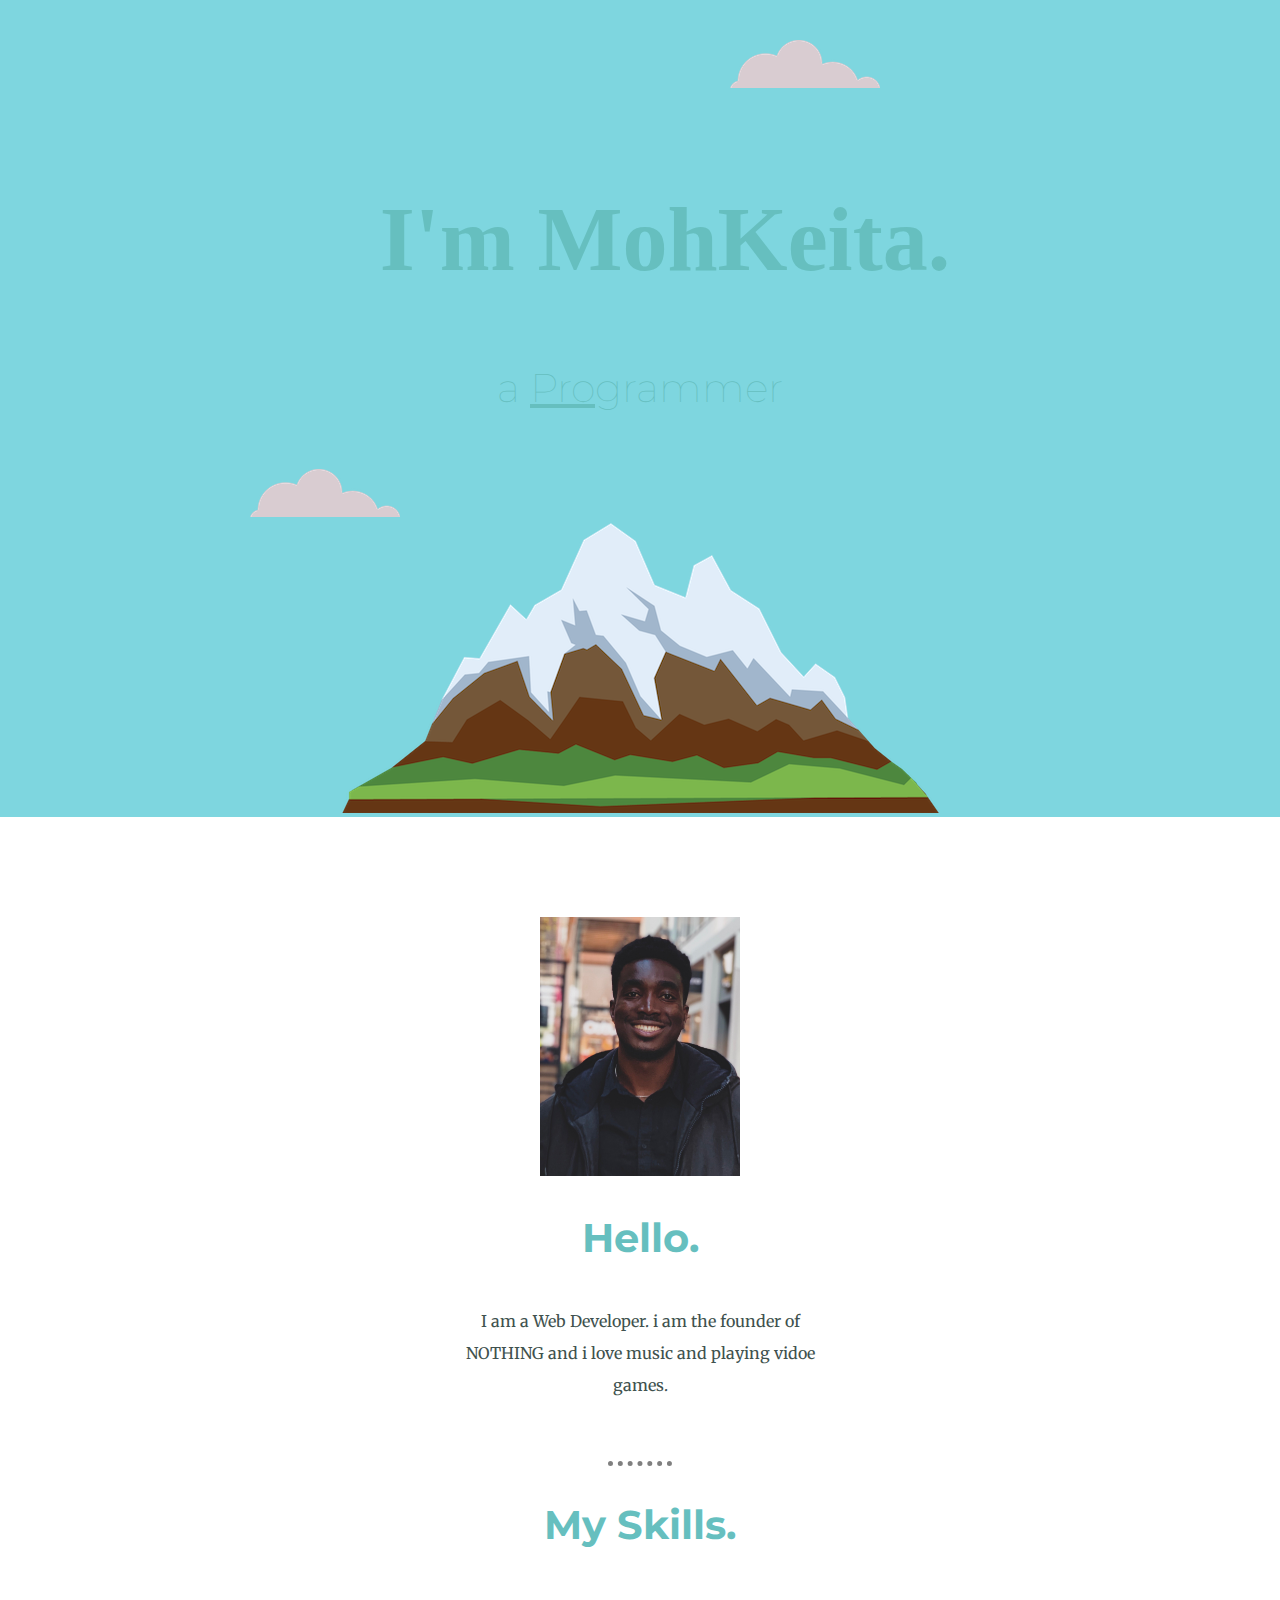
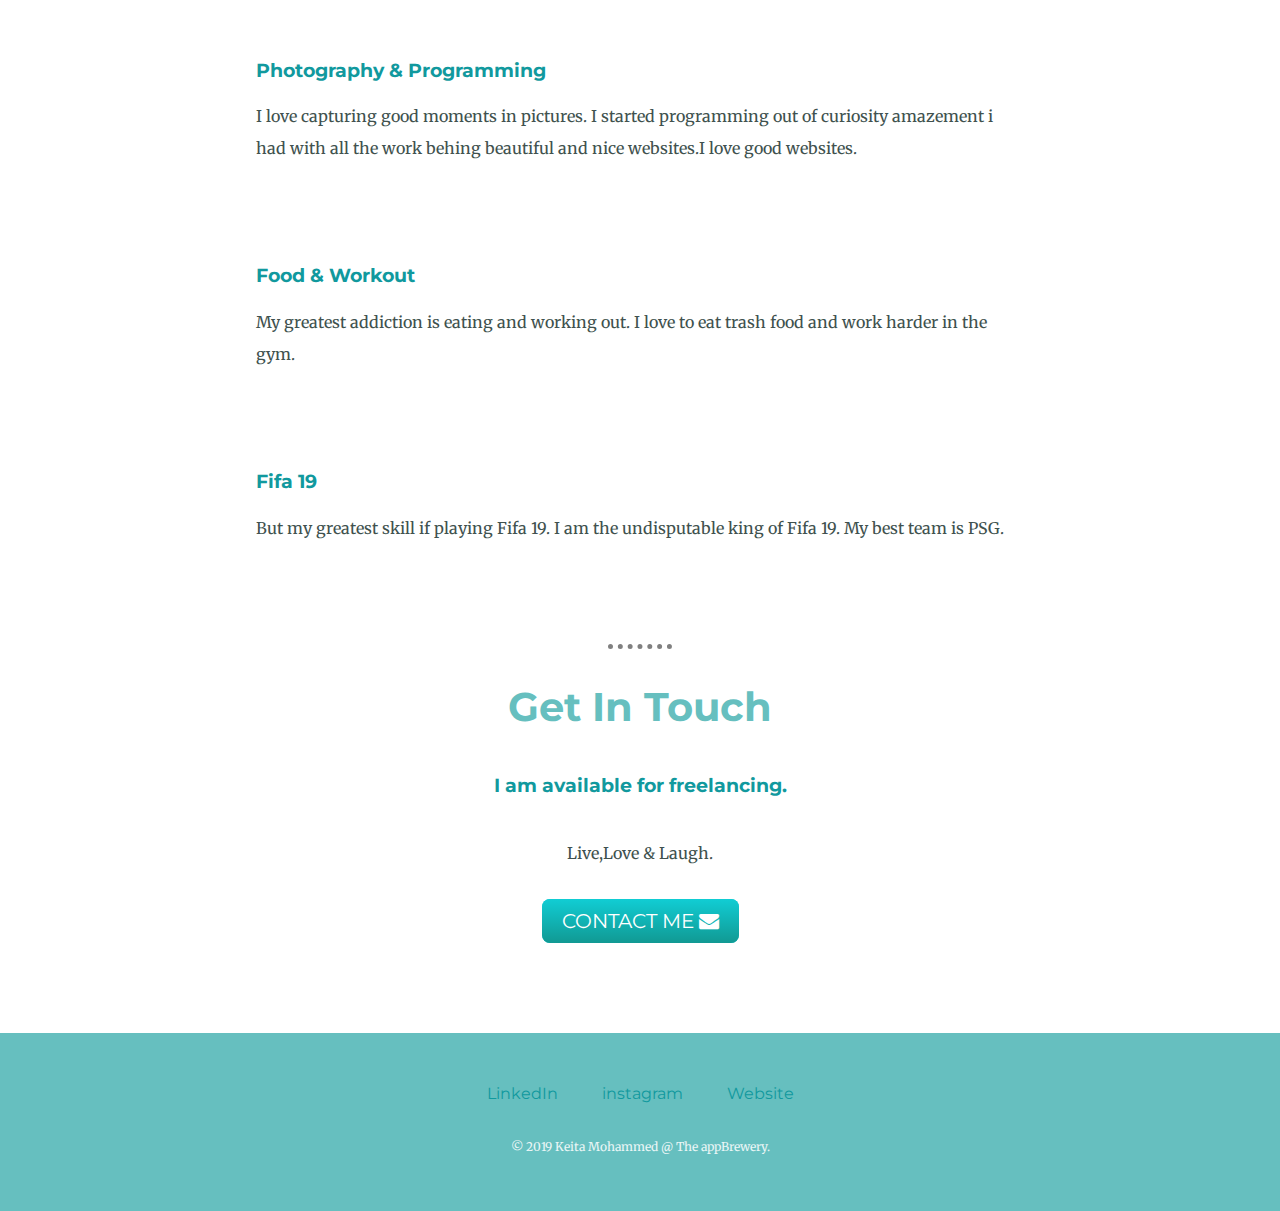
==== index.html @ ed316ece "Add files via upload" ====
<!DOCTYPE html>
<html lang="en" dir="ltr">
  <head>
    <meta charset="utf-8">
    <title>Moh,a Web Designer</title>
    <link rel="stylesheet" href="Css/styles.css">
    <link href="https://fonts.googleapis.com/css?family=Merriweather|Montserrat|Sacramento&display=swap" rel="stylesheet">
    <link rel="icon" href="favicon.ico">
   <link rel="stylesheet" href="https://stackpath.bootstrapcdn.com/font-awesome/4.7.0/css/font-awesome.min.css">
  </head>
  <body>
<div class="top-container">
  <img class="top-cloud" src="images/cloud.png " alt="cloud image">
  <h1>I'm MohKeita.</h1>
  <h2 class="me">a <span class="pro">Pro</span>grammer</h2>
  <img class="bottom-cloud"src="images/cloud.png" alt="cloud">
  <img src="images/mountain.png" alt="mountain">
</div>
<div class="middle-container">
  <div class="profile">
    <img src="images/moh1.png" alt="profile pic" width="200px" border-radius="20px">
    <h2>Hello.</h2>
    <p class="about">I am a Web Developer. i am the founder of NOTHING and i love music and playing vidoe games.</p>
  </div>
  <hr>
  <div class="skills">
    <h2>My Skills.</h2>
    <div class="skill-row">
      <img class="skill-img1" src="https://tse2.mm.bing.net/th?id=OIP.MCWgUIaVBS7Tk0v5BTFKWgHaEK&pid=Api&P=0&w=314&h=178" alt="">
      <h3>Photography & Programming</h3>
      <p class="skill-description">I love capturing good moments in pictures. I started programming out of curiosity amazement i had with all the work behing beautiful and nice websites.I love good websites.</p>
    </div>
    <div class="skill-row">
      <img class="skill-img2" src="https://tse2.mm.bing.net/th?id=OIP.1d7pfBKaRfPHBhVkKK1XTAHaE8&pid=Api&P=0&w=250&h=168" alt="">
      <h3>Food & Workout</h3>
      <p class="skill-description2"> My greatest addiction is eating and working out. I love to eat trash food and work harder in the gym.</p>
    </div>
    <div class="skill-row">
      <img class="skill-img3" src="https://www.fifaultimateteam.it/en/wp-content/uploads/2018/08/cr_7_juventus_kit_fifa_19.jpg" alt="">
      <h3>Fifa 19</h3>
      <p class="skill-description3"> But my greatest skill if playing Fifa 19. I am the undisputable king of Fifa 19. My best team is PSG.</p>
    </div>
  </div>
  <hr>
  <div class="contact-me">
    <h2>Get In Touch</h2>
    <h3>I am available for freelancing.</h3>
    <p class="quote">Live,Love & Laugh.</p>
    <a class="btn" href="mailto:keitamohammedd@@gmail.com">CONTACT ME <i class="fa fa-envelope"></i></a>
  </div>
</div>
<div class="bottom-container">
  <a class="footer-link" href="https://www.linkedin.com/">LinkedIn</a>
  <a class="footer-link" href="https://www.instagram.com/moh_keitaa/">instagram</a>
  <a class="footer-link" href="https://mohkeitaa.github.io/CV/">Website</a>
  <p class="copyright">© 2019 Keita Mohammed @ The appBrewery.</p>
</div>

  </body>
</html>
---- Css/styles.css ----
body{
color: #40514E;
  margin: 0;
  text-align: center;
  font-family: 'Merriweather', serif;
}
h1{
font-size: 5.63rem;
  font-family:fantasy;
  margin: 50px auto 0px auto;
  color: #66BFBF;
  line-height: 2;
  width: 50%;
  padding-left: 50px;
}
h2{
  font-family: 'Montserrat', sans-serif;
  font-size: 2.5rem;
  color: #66BFBF;
  padding-bottom: 10px;

}
h3{
  font-family: 'Montserrat', sans-serif;
  color: #11999E;
}

a{
color: #11999E;
font-family: 'Montserrat', sans-serif;
margin: 10px 20px;
text-decoration: none;
}
a:hover{
  color: #eaf6f6;

}
hr{
  border-style: none;
  border-top-style: dotted;
  border-width: 5px;
  width: 5%;
  color: grey;
  margin-top: 60px;

}
p{
  line-height: 2;
}

.about{
  width:30%;
  margin: auto;
}
.me{
font-weight: lighter;
}
 .skills{
  display: inline;

}
.skill-row{
  width: 60%;
  margin: 100px auto 100px auto;
  text-align: left;

}
.skill-img1{
  width: 25%;
  border-radius:50%;
  float: left;
  margin-right: 30px;
}
.skill-img2{
  width: 25%;
  border-radius:50%;
  float: right;
  margin-left: 30px;
}
.skill-img3{
    width: 25%;
    border-radius:50%;
    float: left;
    margin-right: 30px;
}
.bottom-cloud{
  position: absolute;
  left: 250px;
  bottom: 300px;
}
.top-cloud{
  position: absolute;
  right: 400px;
top:40px;


}
.copyright{
  color:#eaf6f6;
  font-size:0.75rem;
  padding: 20px 0 20px 0;
}
.quote{
  margin: 40px auto 40px auto;
}

.pro{
  text-decoration: underline;
}
.top-container{
  background-color: #7ed6df;
  position: relative;
  padding-top: 100px;



}
.middle-container{
margin: 100px 0;

}
.bottom-container{
  background-color:  #66BFBF;
  padding: 50px 0 20px;


}
.footer-link{

}
.btn{
  background: #11cdd4;
  background-image: -webkit-linear-gradient(top, #11cdd4, #119993);
  background-image: -moz-linear-gradient(top, #11cdd4, #119993);
  background-image: -ms-linear-gradient(top, #11cdd4, #119993);
  background-image: -o-linear-gradient(top, #11cdd4, #119993);
  background-image: linear-gradient(to bottom, #11cdd4, #119993);
  -webkit-border-radius: 8;
  -moz-border-radius: 8;
  border-radius: 8px;
  font-family: 'Montserrat', sans-serif;
  color: #ffffff;
  font-size: 20px;
  padding: 10px 20px 10px 20px;
  text-decoration: none;
}

.btn:hover {
  background: #30e3cb;
  background-image: -webkit-linear-gradient(top, #30e3cb, #2bc4ad);
  background-image: -moz-linear-gradient(top, #30e3cb, #2bc4ad);
  background-image: -ms-linear-gradient(top, #30e3cb, #2bc4ad);
  background-image: -o-linear-gradient(top, #30e3cb, #2bc4ad);
  background-image: linear-gradient(to bottom, #30e3cb, #2bc4ad);
  text-decoration: none;
}
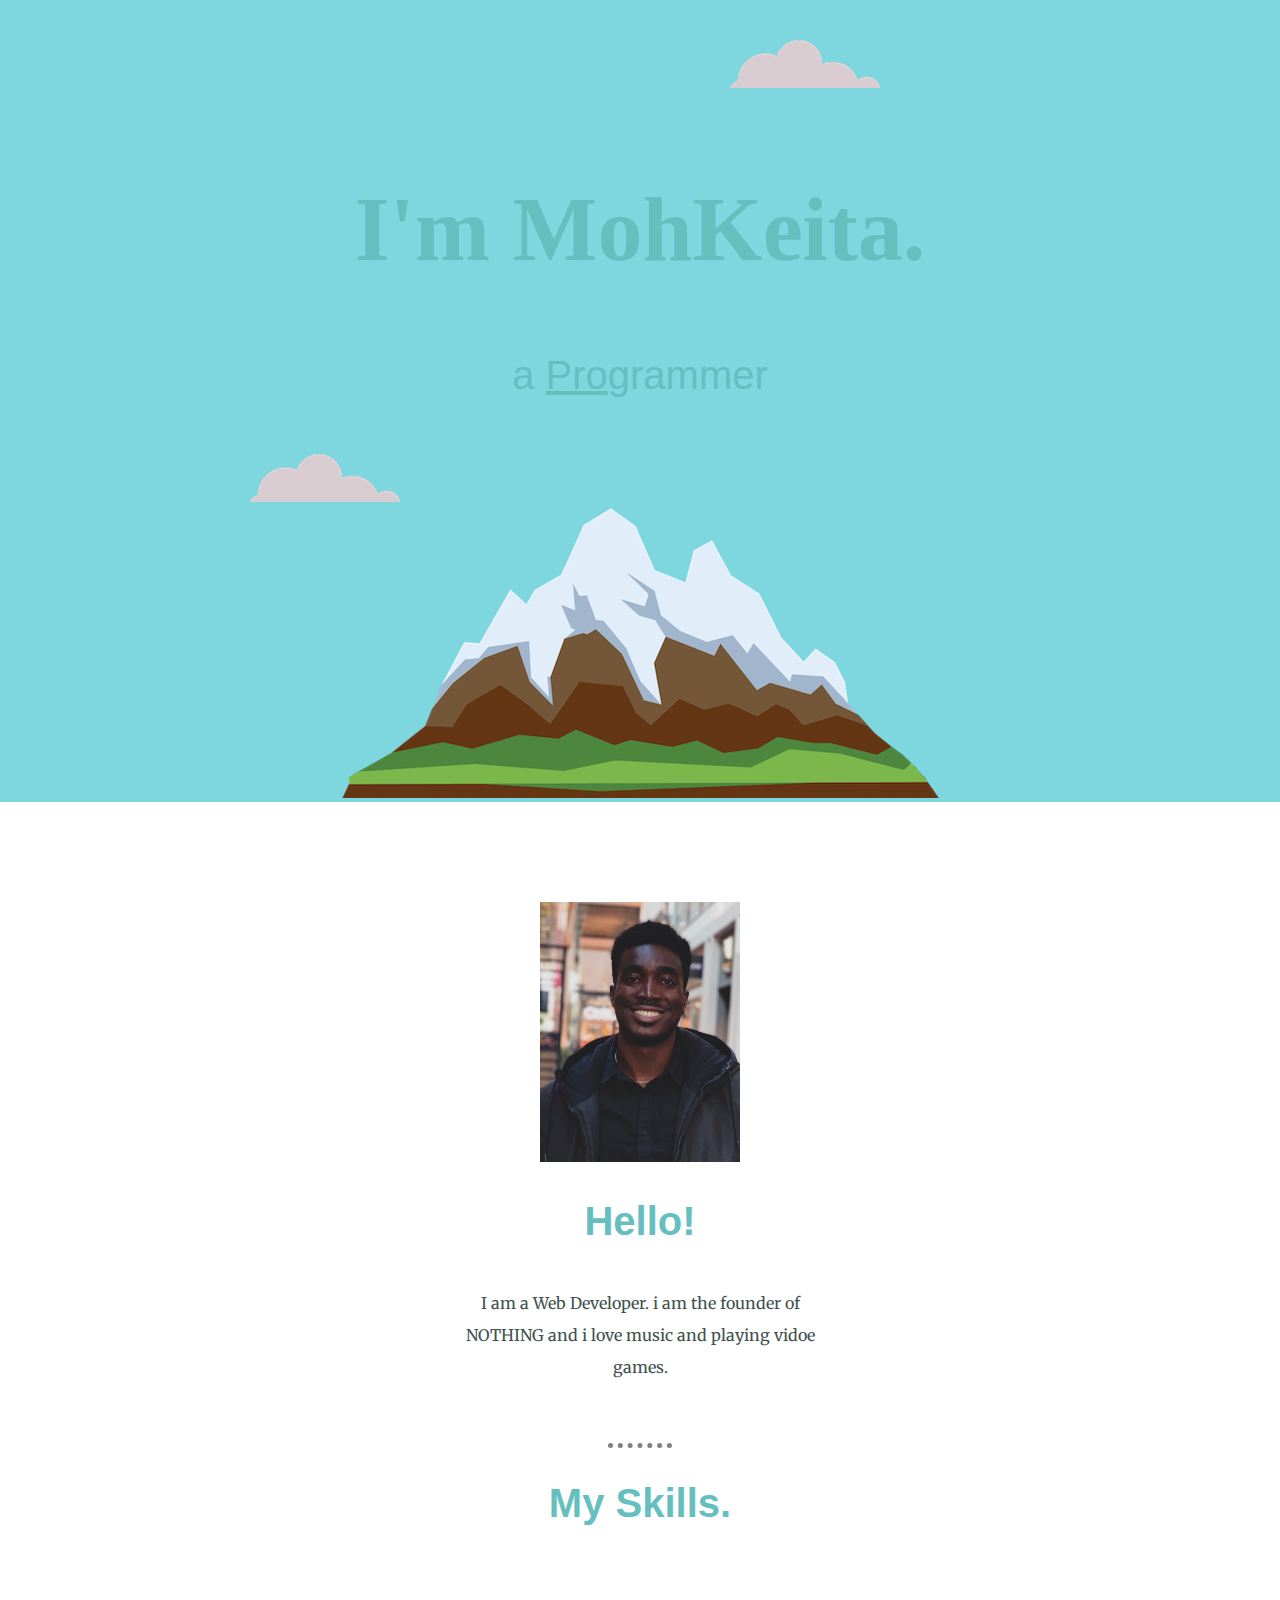
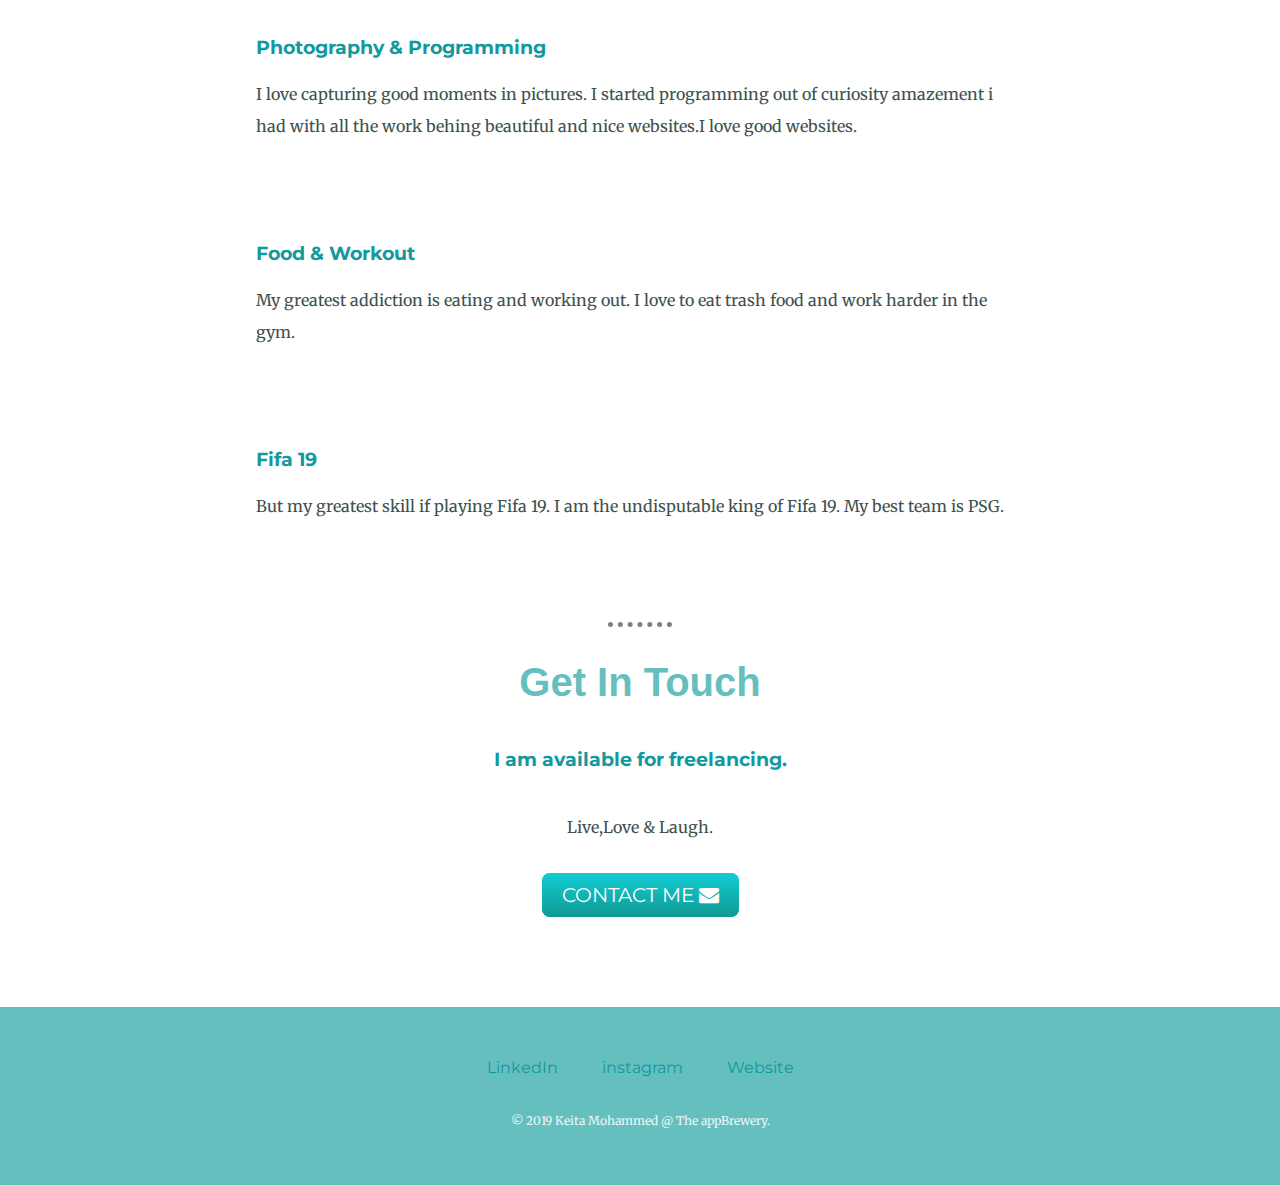
==== commit 88aaeaf6: "Add files via upload" ====
--- a/index.html
+++ b/index.html
@@ -19,7 +19,7 @@
 <div class="middle-container">
   <div class="profile">
     <img src="images/moh1.png" alt="profile pic" width="200px" border-radius="20px">
-    <h2>Hello.</h2>
+    <h2>Hello!</h2>
     <p class="about">I am a Web Developer. i am the founder of NOTHING and i love music and playing vidoe games.</p>
   </div>
   <hr>
--- a/Css/styles.css
+++ b/Css/styles.css
@@ -7,14 +7,15 @@
 h1{
 font-size: 5.63rem;
   font-family:fantasy;
-  margin: 50px auto 0px auto;
+  margin: 3.12% auto 0 auto;
   color: #66BFBF;
   line-height: 2;
   width: 50%;
-  padding-left: 50px;
+  padding: auto;
+
 }
 h2{
-  font-family: 'Montserrat', sans-serif;
+  font-family: 'Montserr9t', sans-serif;
   font-size: 2.5rem;
   color: #66BFBF;
   padding-bottom: 10px;
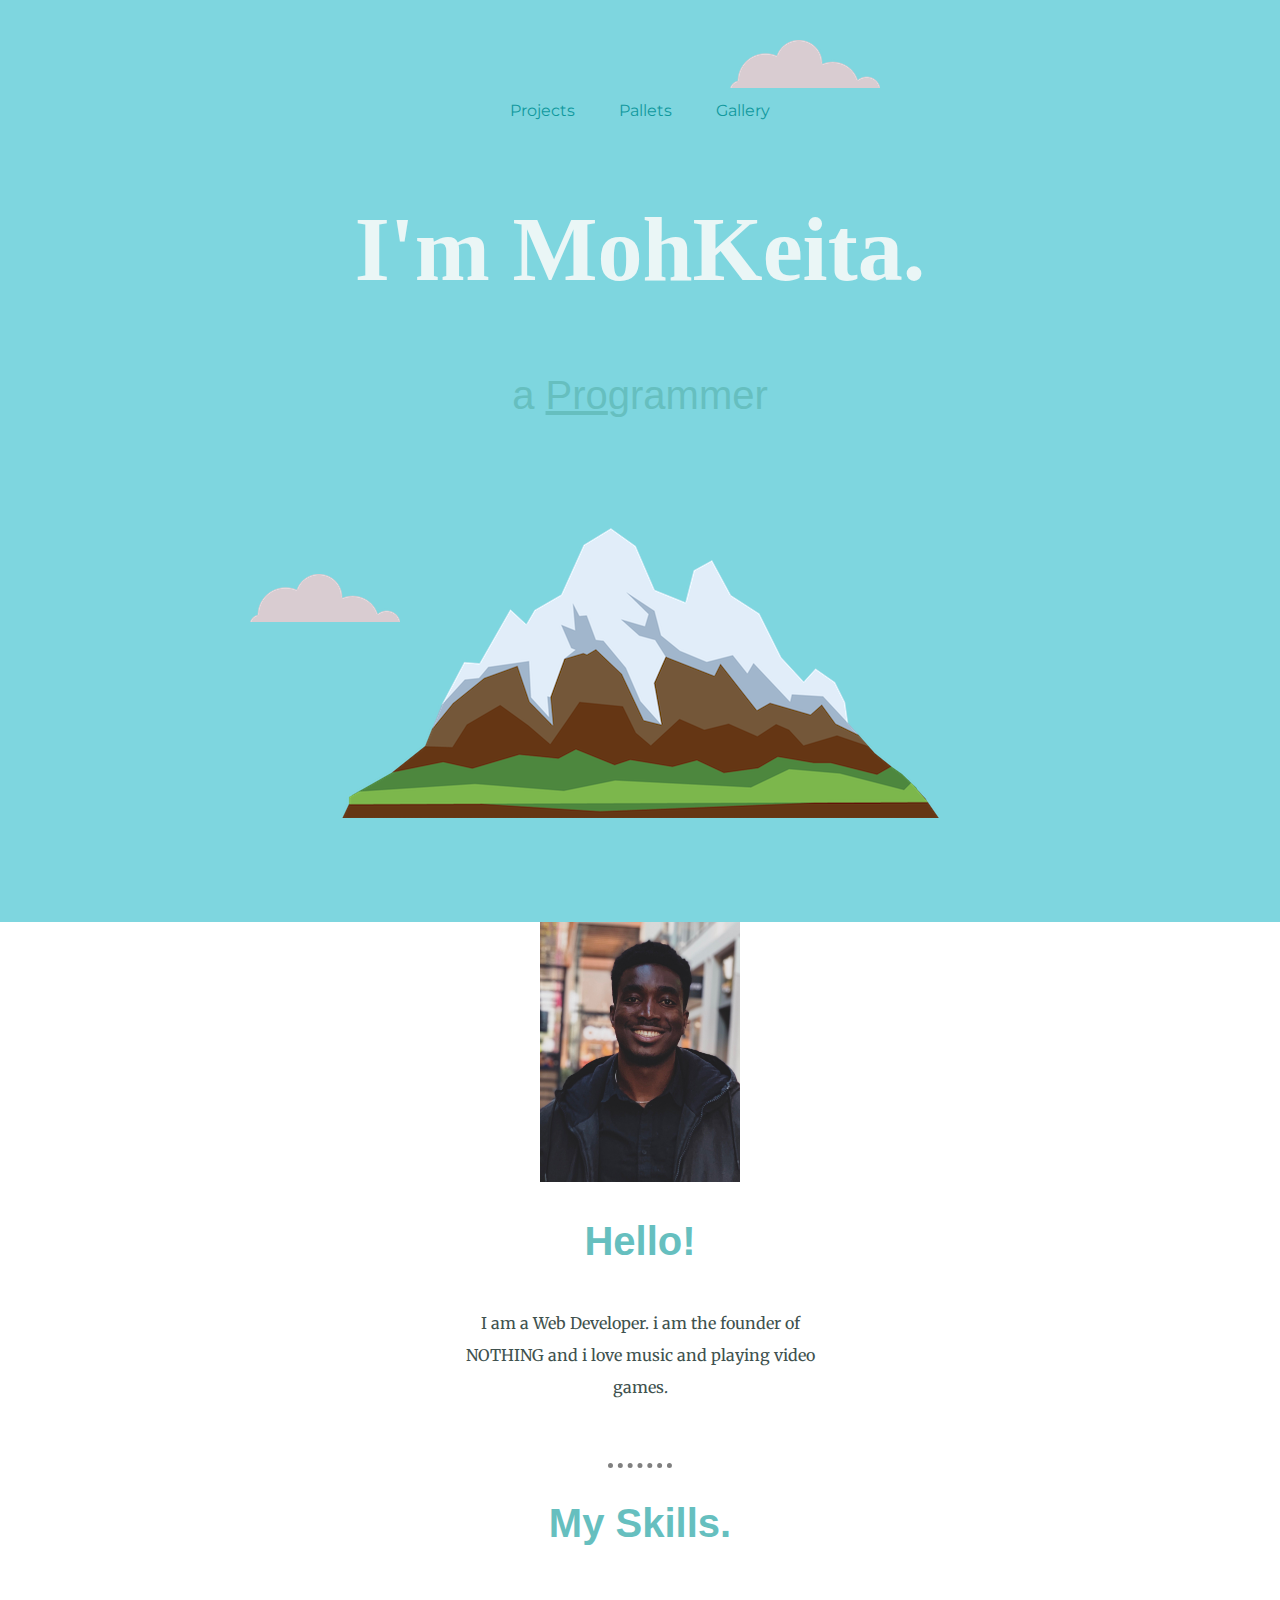
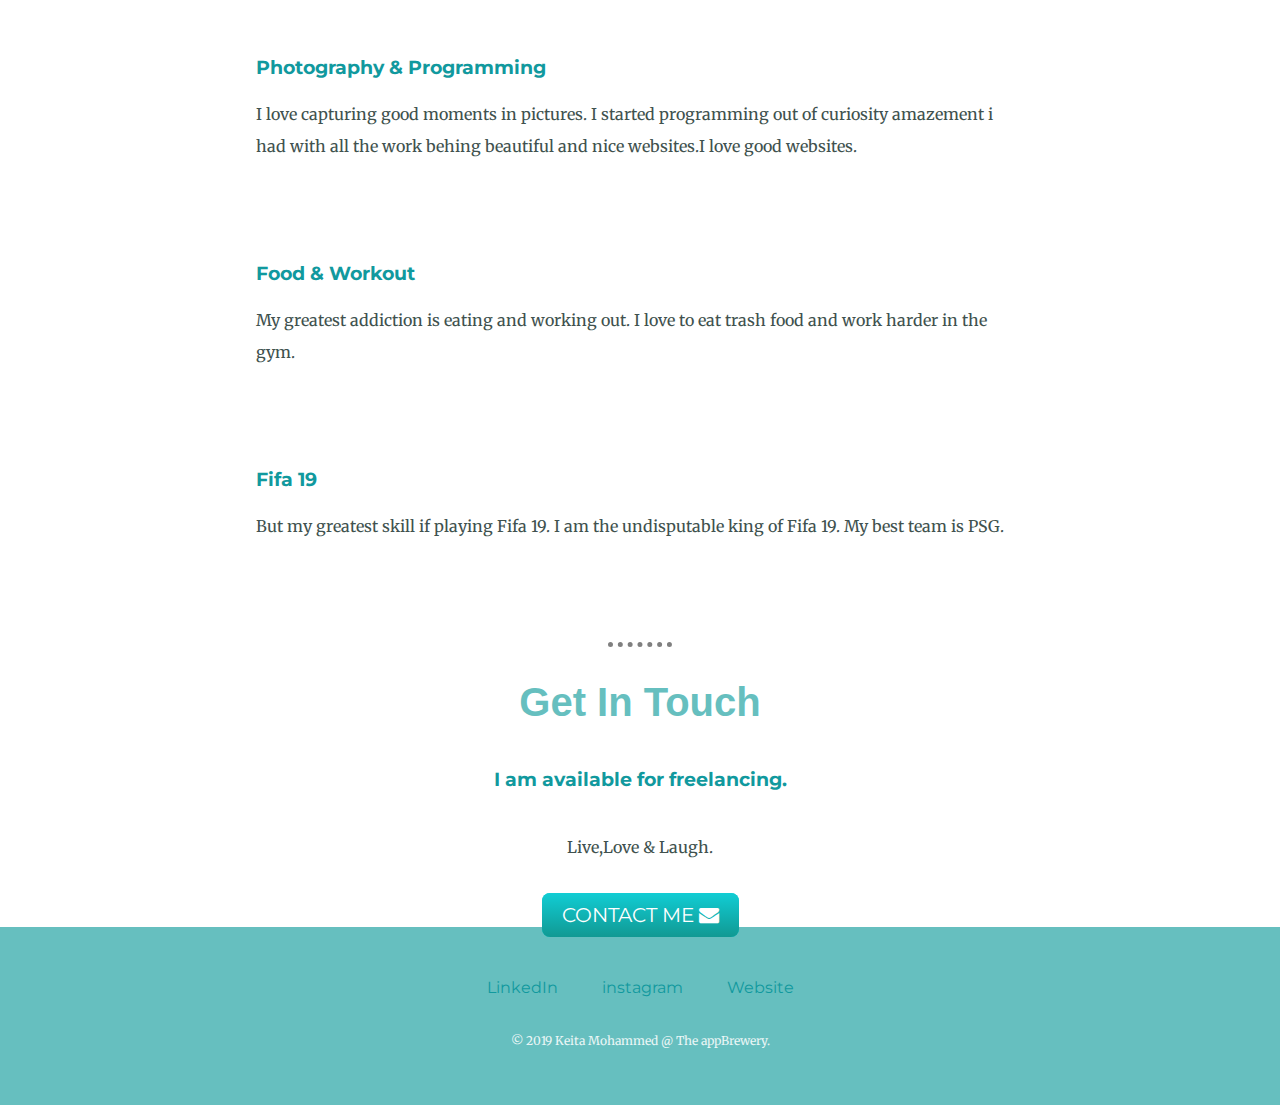
==== commit ea57429c: "Add files via upload" ====
--- a/index.html
+++ b/index.html
@@ -8,8 +8,14 @@
     <link rel="icon" href="favicon.ico">
    <link rel="stylesheet" href="https://stackpath.bootstrapcdn.com/font-awesome/4.7.0/css/font-awesome.min.css">
   </head>
+
   <body>
 <div class="top-container">
+  <header class="header1">
+    <a  href="projects.html">Projects</a>
+    <a href="pallet.html">Pallets</a>
+    <a href="gallery.html">Gallery</a>
+  </header>
   <img class="top-cloud" src="images/cloud.png " alt="cloud image">
   <h1>I'm MohKeita.</h1>
   <h2 class="me">a <span class="pro">Pro</span>grammer</h2>
@@ -20,7 +26,7 @@
   <div class="profile">
     <img src="images/moh1.png" alt="profile pic" width="200px" border-radius="20px">
     <h2>Hello!</h2>
-    <p class="about">I am a Web Developer. i am the founder of NOTHING and i love music and playing vidoe games.</p>
+    <p class="about">I am a Web Developer. i am the founder of NOTHING and i love music and playing video games.</p>
   </div>
   <hr>
   <div class="skills">
--- a/Css/styles.css
+++ b/Css/styles.css
@@ -8,10 +8,14 @@
 font-size: 5.63rem;
   font-family:fantasy;
   margin: 3.12% auto 0 auto;
-  color: #66BFBF;
+  color: #eaf6f6;
   line-height: 2;
   width: 50%;
   padding: auto;
+
+}
+h1:hover{
+  color: #66BFBF;
 
 }
 h2{
@@ -112,8 +116,12 @@
   background-color: #7ed6df;
   position: relative;
   padding-top: 100px;
-
-
+  padding-bottom:100px;
+}
+.header{
+  display: inline;
+  margin-top: 100%;
+}
 
 }
 .middle-container{
